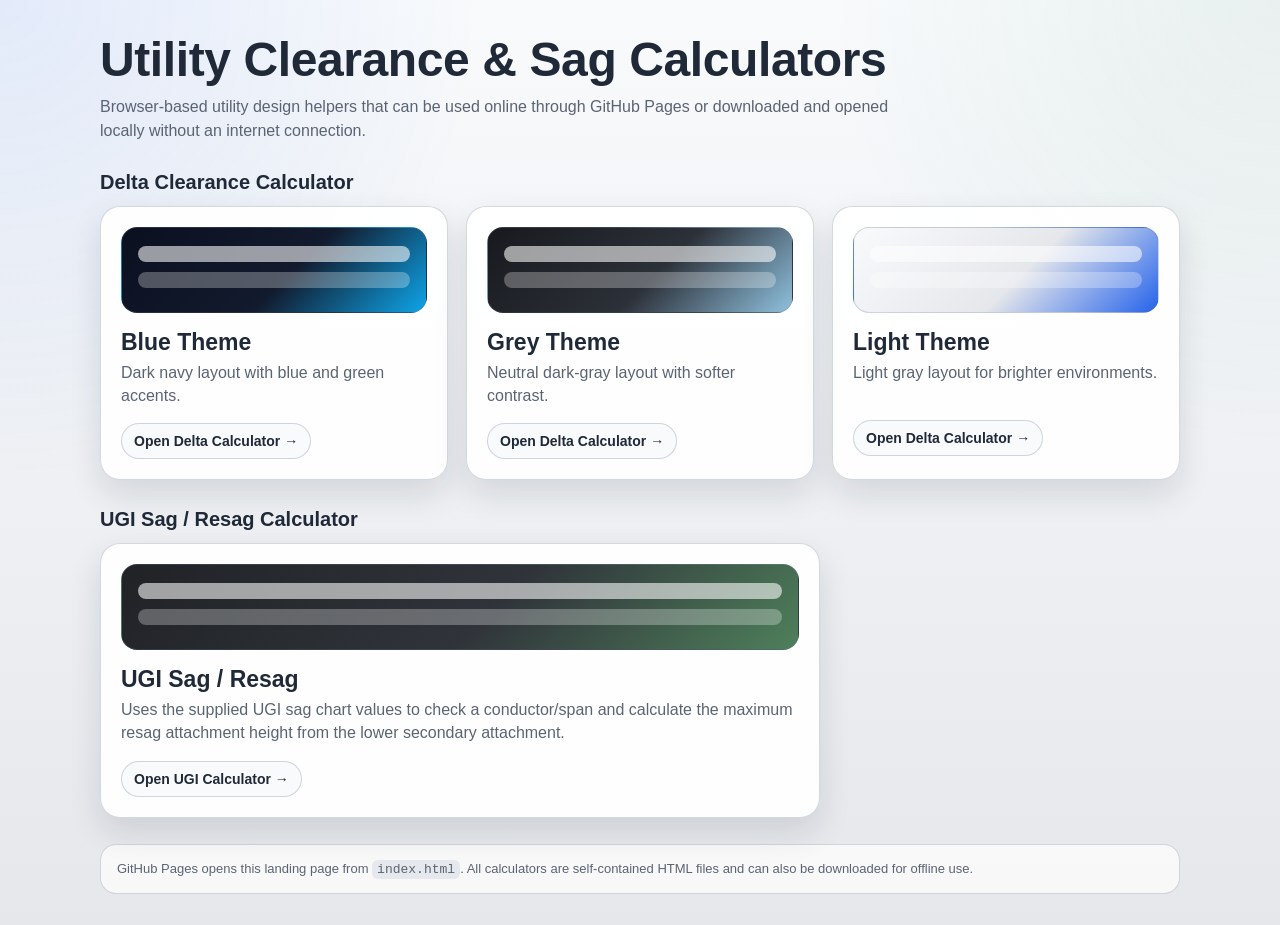
==== index.html @ 37044908 "Add UGI calculator to landing page" ====
<!doctype html>
<html lang="en">
<head>
  <meta charset="utf-8" />
  <meta name="viewport" content="width=device-width, initial-scale=1" />
  <title>Utility Clearance & Sag Calculators</title>
  <style>
    :root {
      --bg: #eef1f5;
      --panel: #ffffff;
      --text: #1f2937;
      --muted: #5b6472;
      --border: rgba(100,116,139,.28);
      --shadow: 0 14px 32px rgba(15,23,42,.12);
      --radius: 20px;
    }
    * { box-sizing: border-box; }
    html, body {
      margin: 0;
      min-height: 100%;
      font-family: Segoe UI, Roboto, Arial, sans-serif;
      background:
        radial-gradient(circle at top left, rgba(37,99,235,.10), transparent 30rem),
        radial-gradient(circle at top right, rgba(47,133,90,.08), transparent 28rem),
        linear-gradient(180deg, #f8fafc 0%, #e5e7eb 100%);
      color: var(--text);
    }
    .wrap { max-width: 1120px; margin: 0 auto; padding: 32px 20px; }
    header { margin-bottom: 26px; }
    h1 { margin: 0 0 8px; font-size: clamp(30px, 5vw, 48px); letter-spacing: -.4px; }
    .sub { color: var(--muted); font-size: 16px; line-height: 1.5; max-width: 820px; }
    h2 { margin: 28px 0 12px; font-size: 20px; }
    .grid { display: grid; grid-template-columns: repeat(3, 1fr); gap: 18px; }
    .grid.single { grid-template-columns: minmax(280px, 1fr); max-width: 720px; }
    @media (max-width: 800px) { .grid, .grid.single { grid-template-columns: 1fr; } }
    .card {
      display: block;
      text-decoration: none;
      color: inherit;
      background: rgba(255,255,255,.92);
      border: 1px solid var(--border);
      border-radius: var(--radius);
      box-shadow: var(--shadow);
      padding: 20px;
      transition: transform .12s ease, box-shadow .12s ease, border-color .12s ease;
    }
    .card:hover {
      transform: translateY(-2px);
      box-shadow: 0 18px 42px rgba(15,23,42,.16);
      border-color: rgba(37,99,235,.35);
    }
    .swatch {
      height: 86px;
      border-radius: 16px;
      border: 1px solid var(--border);
      margin-bottom: 16px;
      overflow: hidden;
      position: relative;
    }
    .swatch:after {
      content: "";
      position: absolute;
      left: 16px;
      right: 16px;
      top: 18px;
      height: 16px;
      border-radius: 999px;
      background: rgba(255,255,255,.58);
      box-shadow: 0 26px 0 rgba(255,255,255,.28);
    }
    .blue-swatch { background: linear-gradient(135deg, #0b1020, #121a2d 55%, #0ea5e9); }
    .grey-swatch { background: linear-gradient(135deg, #17191d, #2c3038 55%, #8fc1de); }
    .light-swatch { background: linear-gradient(135deg, #f8fafc, #e5e7eb 55%, #2563eb); }
    .ugi-swatch { background: linear-gradient(135deg, #202226, #30343a 55%, #4e805b); }
    .theme-title { font-size: 23px; font-weight: 800; margin-bottom: 6px; }
    .desc { color: var(--muted); line-height: 1.42; min-height: 42px; }
    .open {
      margin-top: 16px;
      display: inline-flex;
      align-items: center;
      gap: 8px;
      border-radius: 999px;
      padding: 9px 12px;
      border: 1px solid var(--border);
      background: #f8fafc;
      font-weight: 700;
      font-size: 14px;
    }
    .note {
      margin-top: 26px;
      color: var(--muted);
      font-size: 13px;
      line-height: 1.5;
      background: rgba(255,255,255,.70);
      border: 1px solid var(--border);
      border-radius: 16px;
      padding: 14px 16px;
    }
    code { background: rgba(148,163,184,.20); padding: 2px 5px; border-radius: 6px; }
  </style>
</head>
<body>
  <main class="wrap">
    <header>
      <h1>Utility Clearance & Sag Calculators</h1>
      <div class="sub">Browser-based utility design helpers that can be used online through GitHub Pages or downloaded and opened locally without an internet connection.</div>
    </header>

    <h2>Delta Clearance Calculator</h2>
    <section class="grid" aria-label="Delta calculator themes">
      <a class="card" href="blue.html">
        <div class="swatch blue-swatch"></div>
        <div class="theme-title">Blue Theme</div>
        <div class="desc">Dark navy layout with blue and green accents.</div>
        <div class="open">Open Delta Calculator →</div>
      </a>

      <a class="card" href="grey.html">
        <div class="swatch grey-swatch"></div>
        <div class="theme-title">Grey Theme</div>
        <div class="desc">Neutral dark-gray layout with softer contrast.</div>
        <div class="open">Open Delta Calculator →</div>
      </a>

      <a class="card" href="light.html">
        <div class="swatch light-swatch"></div>
        <div class="theme-title">Light Theme</div>
        <div class="desc">Light gray layout for brighter environments.</div>
        <div class="open">Open Delta Calculator →</div>
      </a>
    </section>

    <h2>UGI Sag / Resag Calculator</h2>
    <section class="grid single" aria-label="UGI sag calculator">
      <a class="card" href="ugi-resag.html">
        <div class="swatch ugi-swatch"></div>
        <div class="theme-title">UGI Sag / Resag</div>
        <div class="desc">Uses the supplied UGI sag chart values to check a conductor/span and calculate the maximum resag attachment height from the lower secondary attachment.</div>
        <div class="open">Open UGI Calculator →</div>
      </a>
    </section>

    <div class="note">
      GitHub Pages opens this landing page from <code>index.html</code>. All calculators are self-contained HTML files and can also be downloaded for offline use.
    </div>
  </main>
</body>
</html>
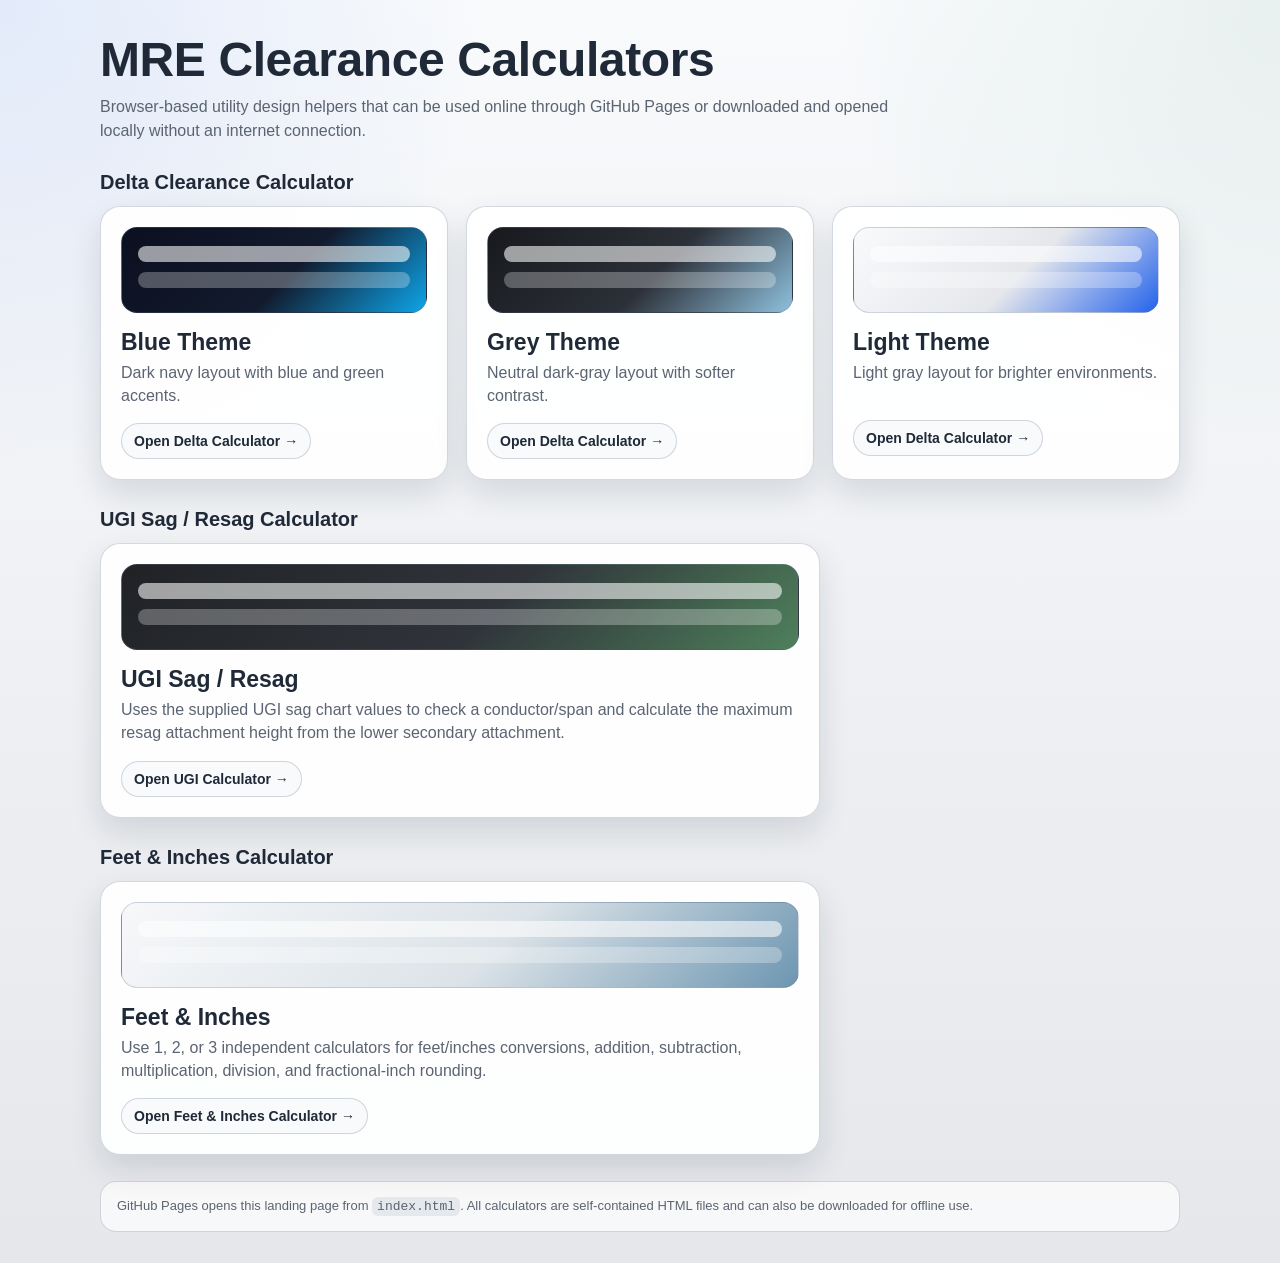
==== commit eeacbd7b: "Add feet and inches calculator to landing page" ====
--- a/index.html
+++ b/index.html
@@ -3,7 +3,7 @@
 <head>
   <meta charset="utf-8" />
   <meta name="viewport" content="width=device-width, initial-scale=1" />
-  <title>Utility Clearance & Sag Calculators</title>
+  <title>MRE Clearance Calculators</title>
   <style>
     :root {
       --bg: #eef1f5;
@@ -72,6 +72,7 @@
     .grey-swatch { background: linear-gradient(135deg, #17191d, #2c3038 55%, #8fc1de); }
     .light-swatch { background: linear-gradient(135deg, #f8fafc, #e5e7eb 55%, #2563eb); }
     .ugi-swatch { background: linear-gradient(135deg, #202226, #30343a 55%, #4e805b); }
+    .feet-swatch { background: linear-gradient(135deg, #f7f8fa, #dce3e8 55%, #6d96b1); }
     .theme-title { font-size: 23px; font-weight: 800; margin-bottom: 6px; }
     .desc { color: var(--muted); line-height: 1.42; min-height: 42px; }
     .open {
@@ -102,7 +103,7 @@
 <body>
   <main class="wrap">
     <header>
-      <h1>Utility Clearance & Sag Calculators</h1>
+      <h1>MRE Clearance Calculators</h1>
       <div class="sub">Browser-based utility design helpers that can be used online through GitHub Pages or downloaded and opened locally without an internet connection.</div>
     </header>
 
@@ -114,14 +115,12 @@
         <div class="desc">Dark navy layout with blue and green accents.</div>
         <div class="open">Open Delta Calculator →</div>
       </a>
-
       <a class="card" href="grey.html">
         <div class="swatch grey-swatch"></div>
         <div class="theme-title">Grey Theme</div>
         <div class="desc">Neutral dark-gray layout with softer contrast.</div>
         <div class="open">Open Delta Calculator →</div>
       </a>
-
       <a class="card" href="light.html">
         <div class="swatch light-swatch"></div>
         <div class="theme-title">Light Theme</div>
@@ -140,6 +139,16 @@
       </a>
     </section>
 
+    <h2>Feet & Inches Calculator</h2>
+    <section class="grid single" aria-label="Feet and inches calculator">
+      <a class="card" href="feet-inches.html">
+        <div class="swatch feet-swatch"></div>
+        <div class="theme-title">Feet & Inches</div>
+        <div class="desc">Use 1, 2, or 3 independent calculators for feet/inches conversions, addition, subtraction, multiplication, division, and fractional-inch rounding.</div>
+        <div class="open">Open Feet & Inches Calculator →</div>
+      </a>
+    </section>
+
     <div class="note">
       GitHub Pages opens this landing page from <code>index.html</code>. All calculators are self-contained HTML files and can also be downloaded for offline use.
     </div>
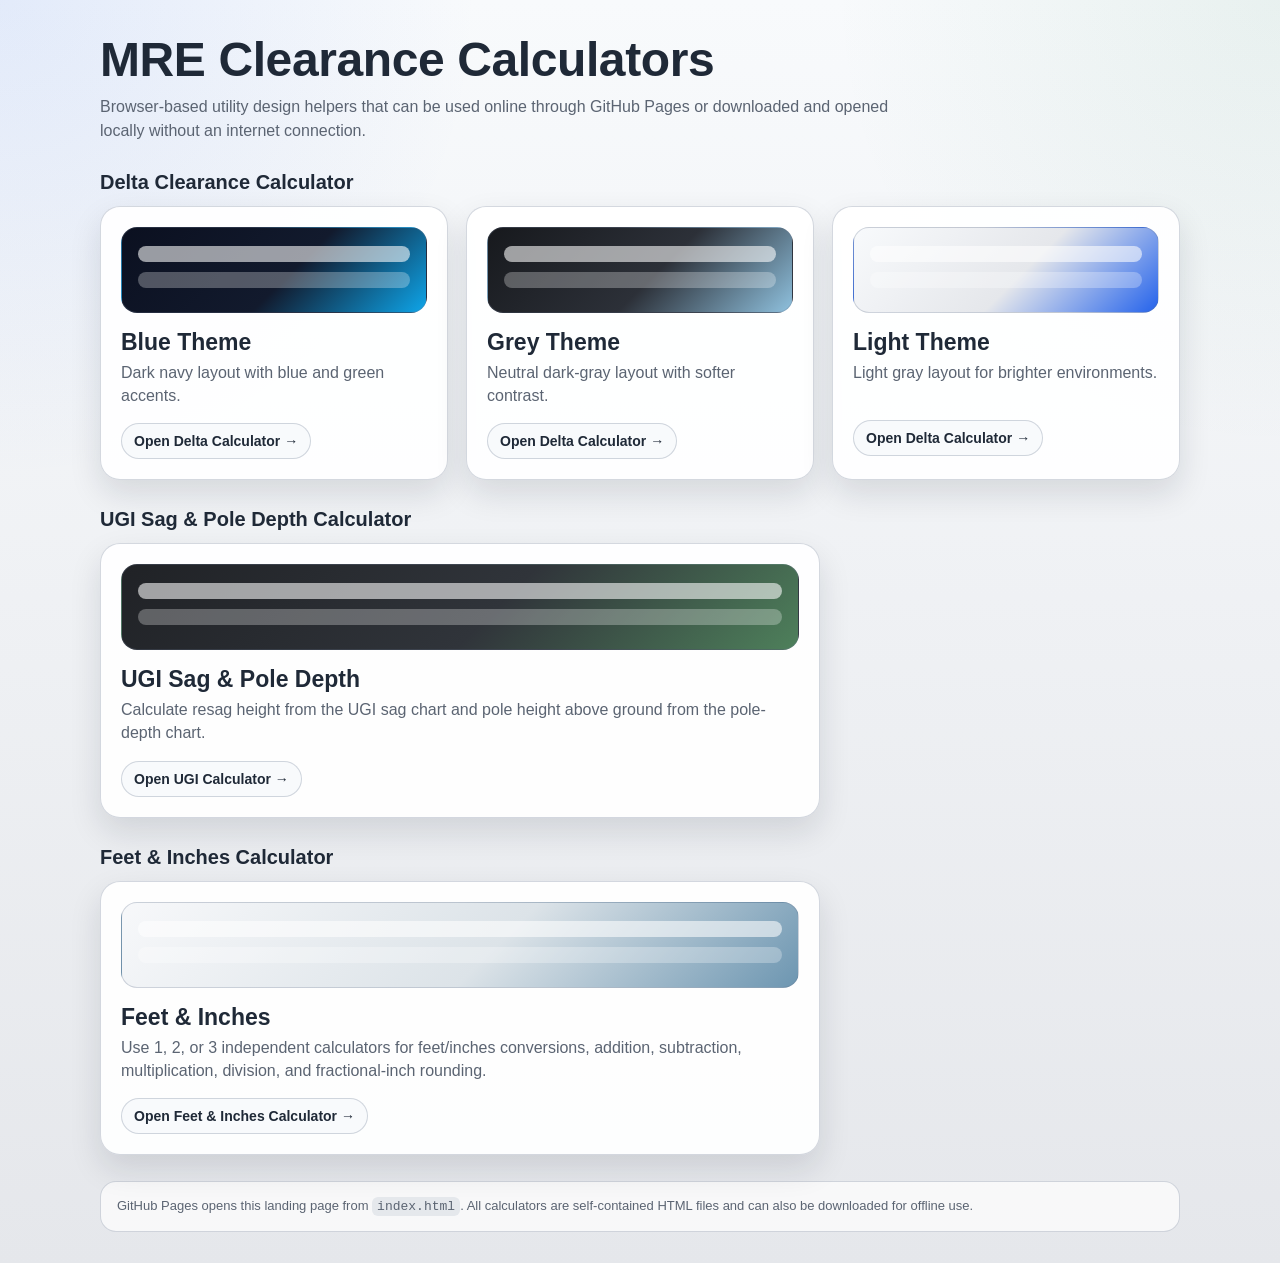
==== commit faad112b: "Rename UGI calculator on landing page" ====
--- a/index.html
+++ b/index.html
@@ -129,12 +129,12 @@
       </a>
     </section>
 
-    <h2>UGI Sag / Resag Calculator</h2>
-    <section class="grid single" aria-label="UGI sag calculator">
+    <h2>UGI Sag & Pole Depth Calculator</h2>
+    <section class="grid single" aria-label="UGI sag and pole depth calculator">
       <a class="card" href="ugi-resag.html">
         <div class="swatch ugi-swatch"></div>
-        <div class="theme-title">UGI Sag / Resag</div>
-        <div class="desc">Uses the supplied UGI sag chart values to check a conductor/span and calculate the maximum resag attachment height from the lower secondary attachment.</div>
+        <div class="theme-title">UGI Sag & Pole Depth</div>
+        <div class="desc">Calculate resag height from the UGI sag chart and pole height above ground from the pole-depth chart.</div>
         <div class="open">Open UGI Calculator →</div>
       </a>
     </section>
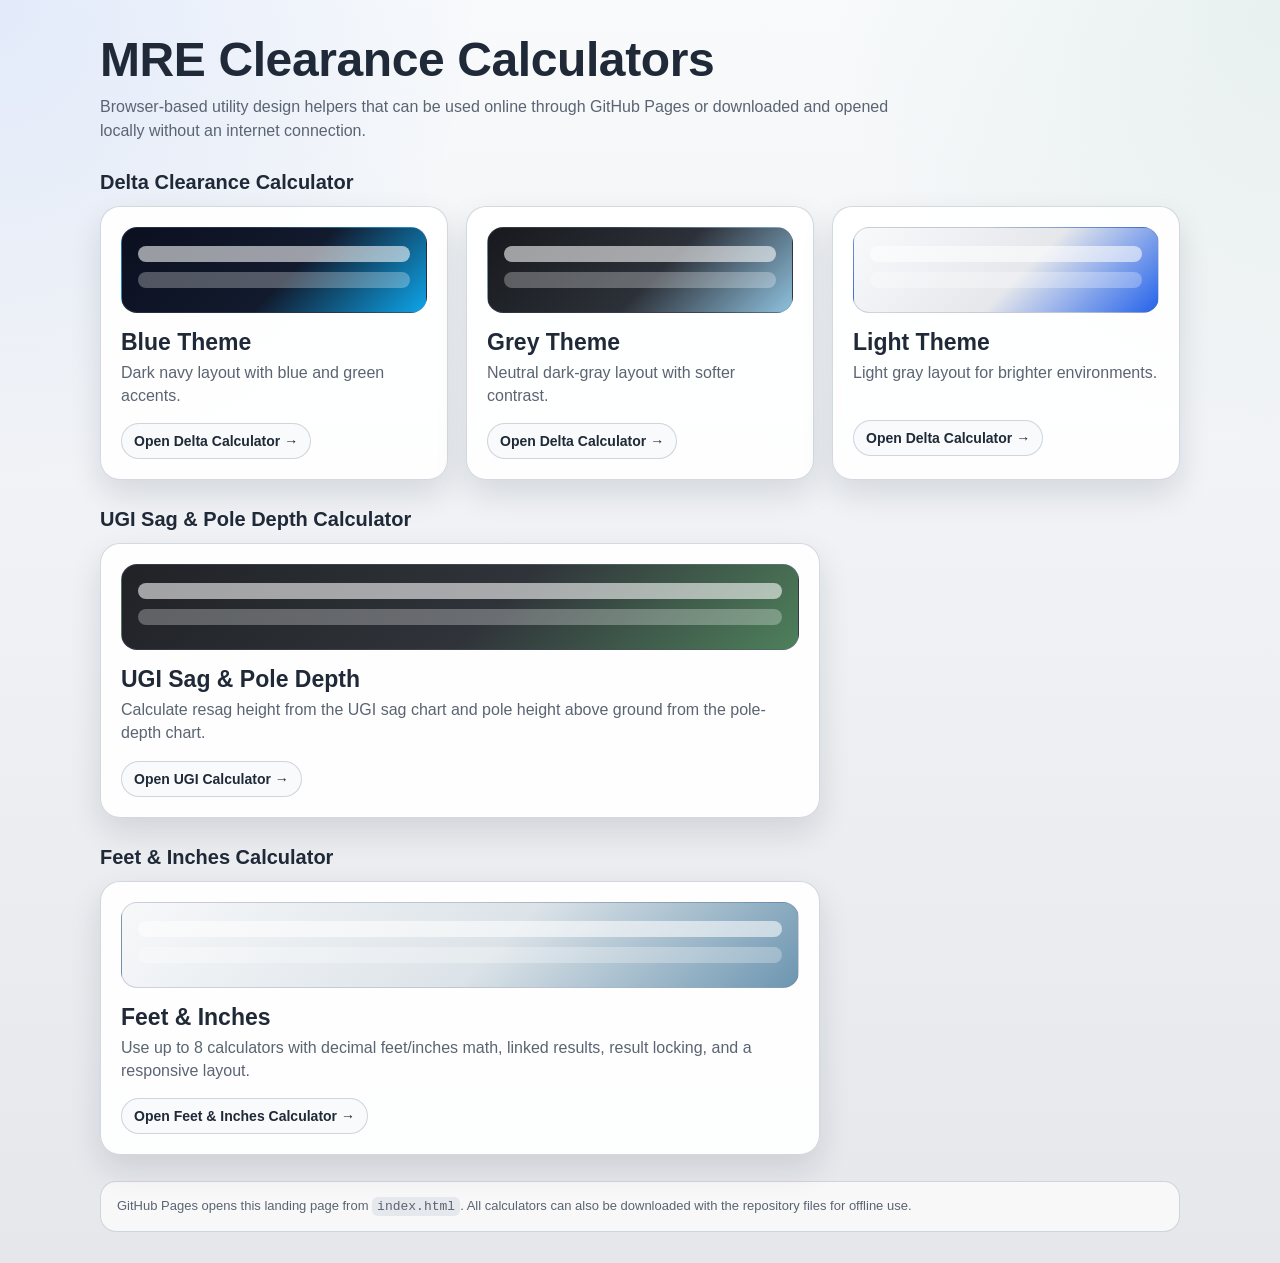
==== commit d049cbb2: "Update landing page for redesigned feet and inches calculator" ====
--- a/index.html
+++ b/index.html
@@ -144,13 +144,13 @@
       <a class="card" href="feet-inches.html">
         <div class="swatch feet-swatch"></div>
         <div class="theme-title">Feet & Inches</div>
-        <div class="desc">Use 1, 2, or 3 independent calculators for feet/inches conversions, addition, subtraction, multiplication, division, and fractional-inch rounding.</div>
+        <div class="desc">Use up to 8 calculators with decimal feet/inches math, linked results, result locking, and a responsive layout.</div>
         <div class="open">Open Feet & Inches Calculator →</div>
       </a>
     </section>
 
     <div class="note">
-      GitHub Pages opens this landing page from <code>index.html</code>. All calculators are self-contained HTML files and can also be downloaded for offline use.
+      GitHub Pages opens this landing page from <code>index.html</code>. All calculators can also be downloaded with the repository files for offline use.
     </div>
   </main>
 </body>
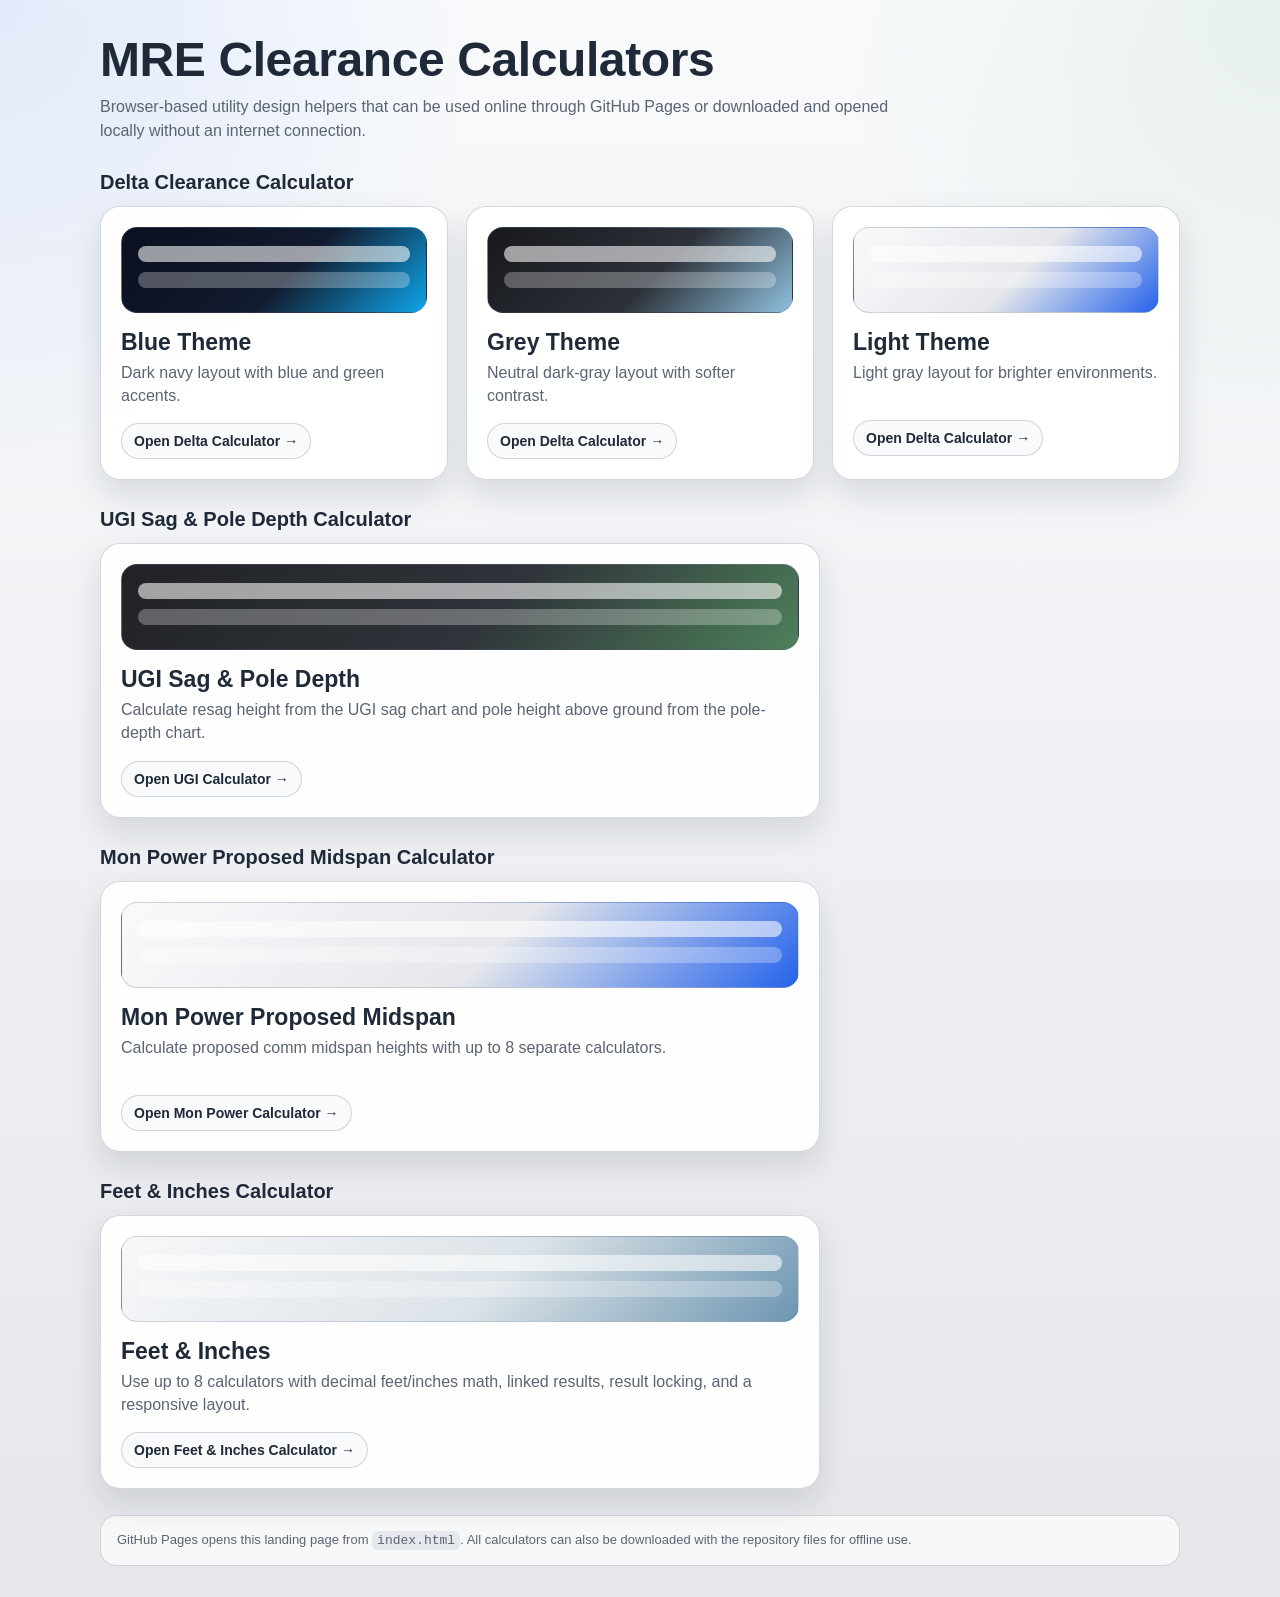
==== commit 9522e6b5: "Add separate Mon Power proposed midspan calculator" ====
--- a/index.html
+++ b/index.html
@@ -139,6 +139,16 @@
       </a>
     </section>
 
+    <h2>Mon Power Proposed Midspan Calculator</h2>
+    <section class="grid single" aria-label="Mon Power proposed midspan calculator">
+      <a class="card" href="mon-power-midspan.html">
+        <div class="swatch light-swatch"></div>
+        <div class="theme-title">Mon Power Proposed Midspan</div>
+        <div class="desc">Calculate proposed comm midspan heights with up to 8 separate calculators.</div>
+        <div class="open">Open Mon Power Calculator →</div>
+      </a>
+    </section>
+
     <h2>Feet & Inches Calculator</h2>
     <section class="grid single" aria-label="Feet and inches calculator">
       <a class="card" href="feet-inches.html">
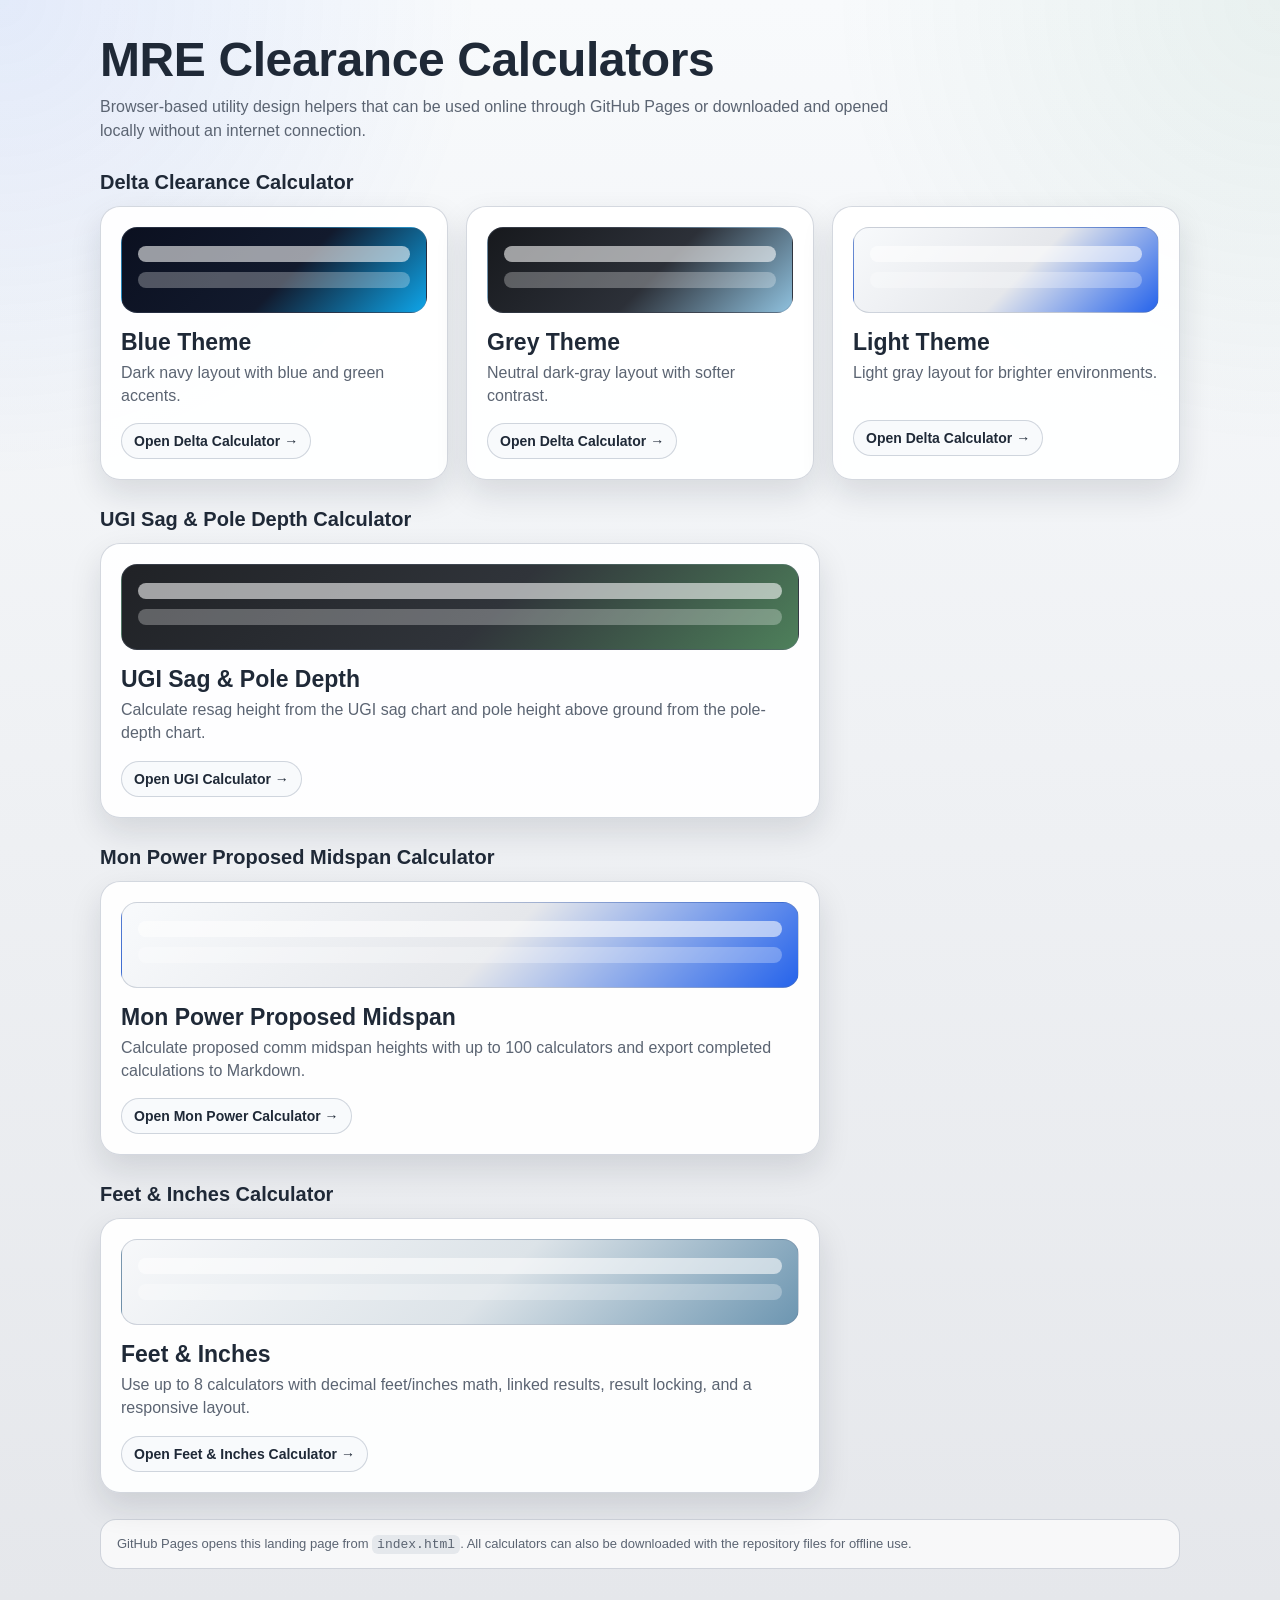
==== commit c7a2f537: "Support 100 Mon Power calculators and Markdown export" ====
--- a/index.html
+++ b/index.html
@@ -144,7 +144,7 @@
       <a class="card" href="mon-power-midspan.html">
         <div class="swatch light-swatch"></div>
         <div class="theme-title">Mon Power Proposed Midspan</div>
-        <div class="desc">Calculate proposed comm midspan heights with up to 8 separate calculators.</div>
+        <div class="desc">Calculate proposed comm midspan heights with up to 100 calculators and export completed calculations to Markdown.</div>
         <div class="open">Open Mon Power Calculator →</div>
       </a>
     </section>
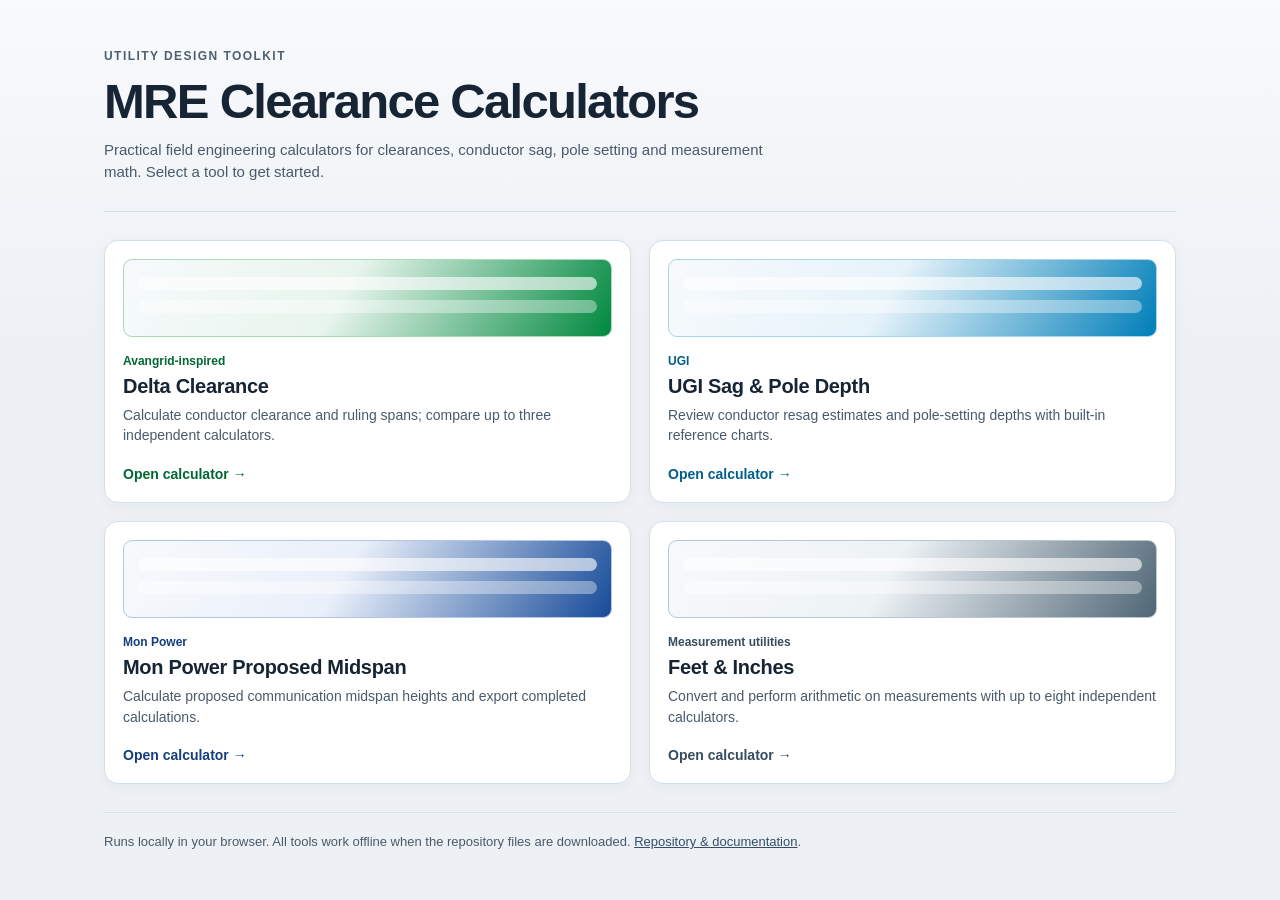
==== commit 6844d446: "Refine calculator suite: index.html" ====
--- a/index.html
+++ b/index.html
@@ -1,167 +1,22 @@
 <!doctype html>
 <html lang="en">
 <head>
-  <meta charset="utf-8" />
-  <meta name="viewport" content="width=device-width, initial-scale=1" />
-  <title>MRE Clearance Calculators</title>
-  <style>
-    :root {
-      --bg: #eef1f5;
-      --panel: #ffffff;
-      --text: #1f2937;
-      --muted: #5b6472;
-      --border: rgba(100,116,139,.28);
-      --shadow: 0 14px 32px rgba(15,23,42,.12);
-      --radius: 20px;
-    }
-    * { box-sizing: border-box; }
-    html, body {
-      margin: 0;
-      min-height: 100%;
-      font-family: Segoe UI, Roboto, Arial, sans-serif;
-      background:
-        radial-gradient(circle at top left, rgba(37,99,235,.10), transparent 30rem),
-        radial-gradient(circle at top right, rgba(47,133,90,.08), transparent 28rem),
-        linear-gradient(180deg, #f8fafc 0%, #e5e7eb 100%);
-      color: var(--text);
-    }
-    .wrap { max-width: 1120px; margin: 0 auto; padding: 32px 20px; }
-    header { margin-bottom: 26px; }
-    h1 { margin: 0 0 8px; font-size: clamp(30px, 5vw, 48px); letter-spacing: -.4px; }
-    .sub { color: var(--muted); font-size: 16px; line-height: 1.5; max-width: 820px; }
-    h2 { margin: 28px 0 12px; font-size: 20px; }
-    .grid { display: grid; grid-template-columns: repeat(3, 1fr); gap: 18px; }
-    .grid.single { grid-template-columns: minmax(280px, 1fr); max-width: 720px; }
-    @media (max-width: 800px) { .grid, .grid.single { grid-template-columns: 1fr; } }
-    .card {
-      display: block;
-      text-decoration: none;
-      color: inherit;
-      background: rgba(255,255,255,.92);
-      border: 1px solid var(--border);
-      border-radius: var(--radius);
-      box-shadow: var(--shadow);
-      padding: 20px;
-      transition: transform .12s ease, box-shadow .12s ease, border-color .12s ease;
-    }
-    .card:hover {
-      transform: translateY(-2px);
-      box-shadow: 0 18px 42px rgba(15,23,42,.16);
-      border-color: rgba(37,99,235,.35);
-    }
-    .swatch {
-      height: 86px;
-      border-radius: 16px;
-      border: 1px solid var(--border);
-      margin-bottom: 16px;
-      overflow: hidden;
-      position: relative;
-    }
-    .swatch:after {
-      content: "";
-      position: absolute;
-      left: 16px;
-      right: 16px;
-      top: 18px;
-      height: 16px;
-      border-radius: 999px;
-      background: rgba(255,255,255,.58);
-      box-shadow: 0 26px 0 rgba(255,255,255,.28);
-    }
-    .blue-swatch { background: linear-gradient(135deg, #0b1020, #121a2d 55%, #0ea5e9); }
-    .grey-swatch { background: linear-gradient(135deg, #17191d, #2c3038 55%, #8fc1de); }
-    .light-swatch { background: linear-gradient(135deg, #f8fafc, #e5e7eb 55%, #2563eb); }
-    .ugi-swatch { background: linear-gradient(135deg, #202226, #30343a 55%, #4e805b); }
-    .feet-swatch { background: linear-gradient(135deg, #f7f8fa, #dce3e8 55%, #6d96b1); }
-    .theme-title { font-size: 23px; font-weight: 800; margin-bottom: 6px; }
-    .desc { color: var(--muted); line-height: 1.42; min-height: 42px; }
-    .open {
-      margin-top: 16px;
-      display: inline-flex;
-      align-items: center;
-      gap: 8px;
-      border-radius: 999px;
-      padding: 9px 12px;
-      border: 1px solid var(--border);
-      background: #f8fafc;
-      font-weight: 700;
-      font-size: 14px;
-    }
-    .note {
-      margin-top: 26px;
-      color: var(--muted);
-      font-size: 13px;
-      line-height: 1.5;
-      background: rgba(255,255,255,.70);
-      border: 1px solid var(--border);
-      border-radius: 16px;
-      padding: 14px 16px;
-    }
-    code { background: rgba(148,163,184,.20); padding: 2px 5px; border-radius: 6px; }
-  </style>
+<meta charset="utf-8">
+<meta name="viewport" content="width=device-width, initial-scale=1">
+<meta name="color-scheme" content="light">
+<title>MRE Clearance Calculators</title>
+<link rel="stylesheet" href="suite.css?v=20261125">
 </head>
-<body>
-  <main class="wrap">
-    <header>
-      <h1>MRE Clearance Calculators</h1>
-      <div class="sub">Browser-based utility design helpers that can be used online through GitHub Pages or downloaded and opened locally without an internet connection.</div>
-    </header>
-
-    <h2>Delta Clearance Calculator</h2>
-    <section class="grid" aria-label="Delta calculator themes">
-      <a class="card" href="blue.html">
-        <div class="swatch blue-swatch"></div>
-        <div class="theme-title">Blue Theme</div>
-        <div class="desc">Dark navy layout with blue and green accents.</div>
-        <div class="open">Open Delta Calculator →</div>
-      </a>
-      <a class="card" href="grey.html">
-        <div class="swatch grey-swatch"></div>
-        <div class="theme-title">Grey Theme</div>
-        <div class="desc">Neutral dark-gray layout with softer contrast.</div>
-        <div class="open">Open Delta Calculator →</div>
-      </a>
-      <a class="card" href="light.html">
-        <div class="swatch light-swatch"></div>
-        <div class="theme-title">Light Theme</div>
-        <div class="desc">Light gray layout for brighter environments.</div>
-        <div class="open">Open Delta Calculator →</div>
-      </a>
-    </section>
-
-    <h2>UGI Sag & Pole Depth Calculator</h2>
-    <section class="grid single" aria-label="UGI sag and pole depth calculator">
-      <a class="card" href="ugi-resag.html">
-        <div class="swatch ugi-swatch"></div>
-        <div class="theme-title">UGI Sag & Pole Depth</div>
-        <div class="desc">Calculate resag height from the UGI sag chart and pole height above ground from the pole-depth chart.</div>
-        <div class="open">Open UGI Calculator →</div>
-      </a>
-    </section>
-
-    <h2>Mon Power Proposed Midspan Calculator</h2>
-    <section class="grid single" aria-label="Mon Power proposed midspan calculator">
-      <a class="card" href="mon-power-midspan.html">
-        <div class="swatch light-swatch"></div>
-        <div class="theme-title">Mon Power Proposed Midspan</div>
-        <div class="desc">Calculate proposed comm midspan heights with up to 100 calculators and export completed calculations to Markdown.</div>
-        <div class="open">Open Mon Power Calculator →</div>
-      </a>
-    </section>
-
-    <h2>Feet & Inches Calculator</h2>
-    <section class="grid single" aria-label="Feet and inches calculator">
-      <a class="card" href="feet-inches.html">
-        <div class="swatch feet-swatch"></div>
-        <div class="theme-title">Feet & Inches</div>
-        <div class="desc">Use up to 8 calculators with decimal feet/inches math, linked results, result locking, and a responsive layout.</div>
-        <div class="open">Open Feet & Inches Calculator →</div>
-      </a>
-    </section>
-
-    <div class="note">
-      GitHub Pages opens this landing page from <code>index.html</code>. All calculators can also be downloaded with the repository files for offline use.
-    </div>
-  </main>
+<body class="home">
+<main class="wrap">
+<header class="masthead"><div class="eyebrow">Utility design toolkit</div><h1>MRE Clearance Calculators</h1><p>Practical field engineering calculators for clearances, conductor sag, pole setting and measurement math. Select a tool to get started.</p></header>
+<section class="tool-grid" aria-label="Calculators">
+<a class="tool-card delta" href="light.html"><div class="swatch" aria-hidden="true"></div><span class="card-category">Avangrid-inspired</span><h2>Delta Clearance</h2><p>Calculate conductor clearance and ruling spans; compare up to three independent calculators.</p><span class="open">Open calculator →</span></a>
+<a class="tool-card ugi" href="ugi-resag.html"><div class="swatch" aria-hidden="true"></div><span class="card-category">UGI</span><h2>UGI Sag &amp; Pole Depth</h2><p>Review conductor resag estimates and pole-setting depths with built-in reference charts.</p><span class="open">Open calculator →</span></a>
+<a class="tool-card mon" href="mon-power-midspan.html"><div class="swatch" aria-hidden="true"></div><span class="card-category">Mon Power</span><h2>Mon Power Proposed Midspan</h2><p>Calculate proposed communication midspan heights and export completed calculations.</p><span class="open">Open calculator →</span></a>
+<a class="tool-card feet" href="feet-inches.html"><div class="swatch" aria-hidden="true"></div><span class="card-category">Measurement utilities</span><h2>Feet &amp; Inches</h2><p>Convert and perform arithmetic on measurements with up to eight independent calculators.</p><span class="open">Open calculator →</span></a>
+</section>
+<footer>Runs locally in your browser. All tools work offline when the repository files are downloaded. <a href="https://github.com/AZX-215/mre-clearance-calculators">Repository &amp; documentation</a>.</footer>
+</main>
 </body>
-</html>
+</html>
--- a/suite.css
+++ b/suite.css
@@ -0,0 +1,131 @@
+/* Shared light-only calculator design system */
+:root {
+  color-scheme: light;
+  --suite-bg: #edf1f5; --suite-panel: #fff; --suite-text: #162433;
+  --suite-muted: #495a6b; --suite-border: #d5dfe7; --suite-field: #b4c2cf;
+  --brand: #45576a; --brand-dark: #344557; --brand-light: #e9eef3; --brand-edge: #b8c6d3;
+  --suite-radius: 12px; --suite-shadow: 0 3px 14px #14283d0a;
+  font-family: "Segoe UI", Arial, sans-serif;
+}
+.delta { --brand: #00883e; --brand-dark: #006831; --brand-light: #e8f5ed; --brand-edge: #abd8bb; }
+.ugi { --brand: #007eb8; --brand-dark: #005e8e; --brand-light: #e6f3fa; --brand-edge: #a8d4e9; }
+.mon { --brand: #174b99; --brand-dark: #143e7e; --brand-light: #eaf0fa; --brand-edge: #b2c6eb; }
+.feet { --brand: #506676; --brand-dark: #354d5e; --brand-light: #edf2f5; --brand-edge: #b7c8d3; }
+* { box-sizing: border-box; }
+html { background: var(--suite-bg); }
+body {
+  margin: 0; padding: 0; min-height: 100vh; color: var(--suite-text);
+  background: linear-gradient(180deg, #f8fafc 0, var(--suite-bg) 340px);
+  font: 15px/1.45 "Segoe UI", Arial, sans-serif;
+}
+body.tool { border-top: 4px solid var(--brand); }
+.tool .wrap, .tool .page { width: min(100%, 1440px); max-width: 1440px; margin: auto; padding: 18px 24px 40px; }
+.tool h1 { color: var(--suite-text); font-size: clamp(24px, 2.8vw, 36px); line-height: 1.18; letter-spacing: -.025em; margin: 0; font-weight: 750; }
+.tool h2 { font-size: 18px; line-height: 1.3; font-weight: 700; color: var(--suite-text); }
+.tool .subtitle, .tool .page-intro { color: var(--suite-muted); font-size: 14px; line-height: 1.5; margin: 5px 0 0; }
+.tool .back { display: inline-flex; align-items: center; color: var(--brand-dark); font-weight: 650; font-size: 13px; text-decoration: none; margin-bottom: 14px; padding: 5px 0; }
+.tool .back:hover { text-decoration: underline; }
+.tool header, .tool .topbar { margin: 0 0 20px; padding: 0 0 20px; border: 0; border-bottom: 1px solid var(--suite-border); border-radius: 0; background: none; box-shadow: none; }
+.tool .topbar { align-items: end; gap: 16px; }
+.tool .page-controls { gap: 8px; flex-wrap: wrap; }
+.tool .page-controls select { min-width: 140px; }
+.tool .card, .tool .calculator { background: var(--suite-panel); border: 1px solid var(--suite-border); border-radius: var(--suite-radius); box-shadow: var(--suite-shadow); min-width: 0; }
+.tool .card { padding: 18px; }
+.tool .calc-header { background: #f8fafc; border-bottom: 1px solid var(--suite-border); padding: 13px 16px; min-height: 56px; }
+.tool .content { padding: 16px; gap: 14px; }
+.tool .grid { gap: 16px; }
+.tool label, .tool legend { color: var(--suite-muted); font-size: 13px; font-weight: 650; margin-bottom: 5px; }
+.tool input, .tool select, .tool textarea {
+  font: inherit; font-size: 14px; min-height: 42px; min-width: 0; border: 1px solid var(--suite-field);
+  border-radius: 8px; background: #fff; color: var(--suite-text); padding: 9px 11px;
+}
+.tool textarea { min-height: 76px; }
+.tool input::placeholder, .tool textarea::placeholder { color: #718195; }
+.tool select { padding-right: 28px; text-overflow: ellipsis; }
+.tool input:focus, .tool select:focus, .tool textarea:focus { border-color: var(--brand); box-shadow: 0 0 0 3px var(--brand-light); outline: none; }
+.tool :focus-visible, .home :focus-visible { outline: 3px solid var(--brand); outline-offset: 3px; }
+.tool button { min-height: 40px; border: 1px solid var(--suite-field); border-radius: 8px; background: #fff; color: var(--suite-text); font: 650 13px/1.3 "Segoe UI", Arial, sans-serif; padding: 9px 13px; cursor: pointer; }
+.tool button:hover { background: #edf2f6; }
+.tool button.primary, .tool button.blue, .tool #exportMarkdown, .tool .buttons button:not(.secondary) { background: var(--brand-dark); border-color: var(--brand-dark); color: white; }
+.tool button.primary:hover, .tool button.blue:hover, .tool #exportMarkdown:hover, .tool .buttons button:not(.secondary):hover { background: var(--brand); border-color: var(--brand); }
+.tool button:disabled { opacity: .55; cursor: default; }
+.tool .calc-header button { min-height: 36px; }
+.tool .big, .tool .hero, .mon .result, .feet .result { border-color: var(--brand-edge); background: var(--brand-light); border-radius: 10px; }
+.tool .big .value, .tool .hero .v, .mon .result-value, .feet .big { color: var(--brand-dark); font-size: clamp(25px, 3vw, 36px); font-weight: 750; font-variant-numeric: tabular-nums; }
+.tool .stat { background: #f7f9fb; border: 1px solid var(--suite-border); border-radius: 8px; padding: 12px; min-width: 0; min-height: 74px; }
+.tool .stat .k, .tool .small, .tool .note, .tool .hint, .tool .controls-note, .tool .result-title, .tool .result-label, .tool dt, .tool .metric-label { color: var(--suite-muted); font-size: 12px; line-height: 1.5; }
+.tool .stat .v { color: var(--suite-text); font-weight: 700; overflow-wrap: anywhere; font-variant-numeric: tabular-nums; }
+.tool .pill { background: #f4f7fa; border-color: var(--suite-border); color: var(--suite-muted); }
+.tool .formula { color: var(--brand-dark); background: var(--brand-light); }
+.tool details { background: #f8fafc; border: 1px solid var(--suite-border); border-radius: 9px; }
+.tool summary { color: var(--suite-text); font-weight: 650; padding: 12px; }
+.tool .table-wrap { border-color: var(--suite-border); }
+.tool th, .tool td { border-color: var(--suite-border); font-size: 13px; }
+.tool th { background: #edf2f6; color: var(--suite-text); }
+.tool .section-title { flex-wrap: wrap; }
+.delta .calc .stats { grid-template-columns: repeat(2, minmax(0, 1fr)); }
+.delta .row > * { min-width: 0; }
+.delta .calc .row .col-7, .delta .calc .row .col-5 { grid-column: span 12; }
+.delta .btns { align-items: center; }
+.ugi { --border: var(--suite-border); --text: var(--suite-text); --muted: var(--suite-muted); --green-bg: var(--brand-light); --green-border: var(--brand-edge); --blue-bg: #edf6fb; --blue-border: #b9dbe9; --bad-bg: #fff0ed; --bad-border: #e8b8aa; }
+.ugi .pole-label, .ugi .pole-name { color: var(--suite-muted); }
+.ugi .pole-name { color: var(--brand-dark); font-weight: 750; }
+.ugi .unit span { color: var(--suite-muted); }
+.ugi .info { color: #27566e; }
+.ugi .bad { color: #9a3412; }
+.ugi .goodcell { background: #eff8f1; color: #235f35; }
+.ugi .nacell { background: #fff0ed; color: #a13024; }
+.ugi th:first-child, .ugi td:first-child { background: #f7f9fb; color: var(--suite-text); }
+.ugi .category td { background: var(--brand-dark) !important; color: #fff; }
+.ugi .depth-table tbody tr:nth-child(even) td { background: #f5f8fa; }
+.ugi .hero .v { margin: 4px 0; }
+.ugi #depthOutput .result-grid { grid-template-columns: repeat(2,minmax(0,1fr)); }
+.mon .result.empty { background: #f8fafc; border-color: var(--suite-border); }
+.mon .empty .result-value { color: var(--suite-muted); }
+.mon .copy { background: #fff; color: var(--brand-dark); border-color: var(--brand-edge); }
+.feet .step { background: #f8fafc; border-color: var(--suite-border); padding: 12px; }
+.feet .step-title { color: var(--brand-dark); font-size: 14px; }
+.feet .big { border: 0; padding: 0; margin-bottom: 10px; }
+.feet .big.error { color: #a8271f; font-size: 16px; }
+.feet .result.is-locked { background: #fff8e8; border-color: #dfc680; }
+.feet .result.is-locked .big:not(.error) { color: #7a5b08; }
+.feet .lock-button.is-locked { background: #fff8e8; color: #7a5b08; border-color: #dfc680; }
+.feet .status-badge { color: var(--brand-dark); font-size: 11px; }
+.feet .metric { border-color: var(--brand-edge); }
+.feet .metric-value { font-size: 14px; font-variant-numeric: tabular-nums; }
+.feet .migration-notice { padding: 12px; border: 1px solid #dfc680; border-radius: 8px; background: #fff8e8; color: #72530a; margin: 0 0 16px; }
+@media (min-width: 901px) { .delta .helper .stats { grid-template-columns: repeat(4,minmax(0,1fr)); } }
+@media (max-width: 760px) {
+  .tool .wrap, .tool .page { padding: 14px 12px 28px; }
+  .tool .card, .tool .content { padding: 14px; }
+  .tool .topbar { align-items: stretch; flex-direction: column; }
+  .tool .page-controls { width: 100%; }
+}
+@media (max-width: 430px) { .tool .page-controls { align-items: stretch; } .feet .field-pair { grid-template-columns: 1fr 1fr; } }
+.home .wrap { max-width: 1120px; margin: 0 auto; padding: 48px 24px; }
+.home .masthead { margin-bottom: 28px; border-bottom: 1px solid var(--suite-border); padding-bottom: 28px; }
+.home .eyebrow { font-weight: 750; color: #4d6073; letter-spacing: .12em; font-size: 12px; text-transform: uppercase; }
+.home h1 { font-size: clamp(32px, 5vw, 49px); line-height: 1.1; letter-spacing: -.035em; margin: 10px 0; }
+.home p { color: var(--suite-muted); margin: 0; max-width: 700px; }
+.home .tool-grid { display: grid; grid-template-columns: repeat(2,minmax(0,1fr)); gap: 18px; }
+.home .tool-card { display: flex; flex-direction: column; color: inherit; background: white; border: 1px solid var(--suite-border); border-radius: 14px; box-shadow: var(--suite-shadow); padding: 18px; text-decoration: none; transition: border-color .15s, box-shadow .15s; }
+.home .tool-card:hover { border-color: var(--brand); box-shadow: 0 6px 20px #14283d15; }
+.home .swatch { height: 78px; border: 1px solid var(--brand-edge); border-radius: 9px; background: linear-gradient(120deg,#f7fafc 0%,var(--brand-light) 45%,var(--brand) 100%); position: relative; margin-bottom: 16px; }
+.home .swatch::after { content: ""; position: absolute; top: 17px; left: 14px; right: 14px; height: 13px; border-radius: 8px; background: #ffffffa0; box-shadow: 0 23px 0 #ffffff60; }
+.home .card-category { font-size: 12px; font-weight: 750; color: var(--brand-dark); }
+.home h2 { font-size: 20px; line-height: 1.25; margin: 4px 0 6px; letter-spacing: -.015em; }
+.home .tool-card p { font-size: 14px; margin-bottom: 18px; }
+.home .open { align-self: start; margin-top: auto; color: var(--brand-dark); font-weight: 700; font-size: 14px; }
+.home footer { border-top: 1px solid var(--suite-border); margin-top: 28px; padding-top: 20px; color: var(--suite-muted); font-size: 13px; }
+.home footer a { color: #344e68; }
+@media (max-width: 650px) { .home .wrap { padding: 28px 14px; } .home .tool-grid { grid-template-columns: 1fr; } }
+@media (prefers-reduced-motion: reduce) { * { transition: none !important; } }
+
+.ugi .unit input { padding-right: 42px; }
+.tool .big .label { color: var(--suite-muted); }
+.ugi .hero { padding: 14px; }
+.tool .grid > * { min-width: 0; }
+.delta .helper .stats .stat:last-child .v { margin-top: 3px; }
+.feet .big { background: transparent; }
+.tool .page-controls button { white-space: nowrap; }
+.tool .stat button { max-width: 100%; white-space: normal; }
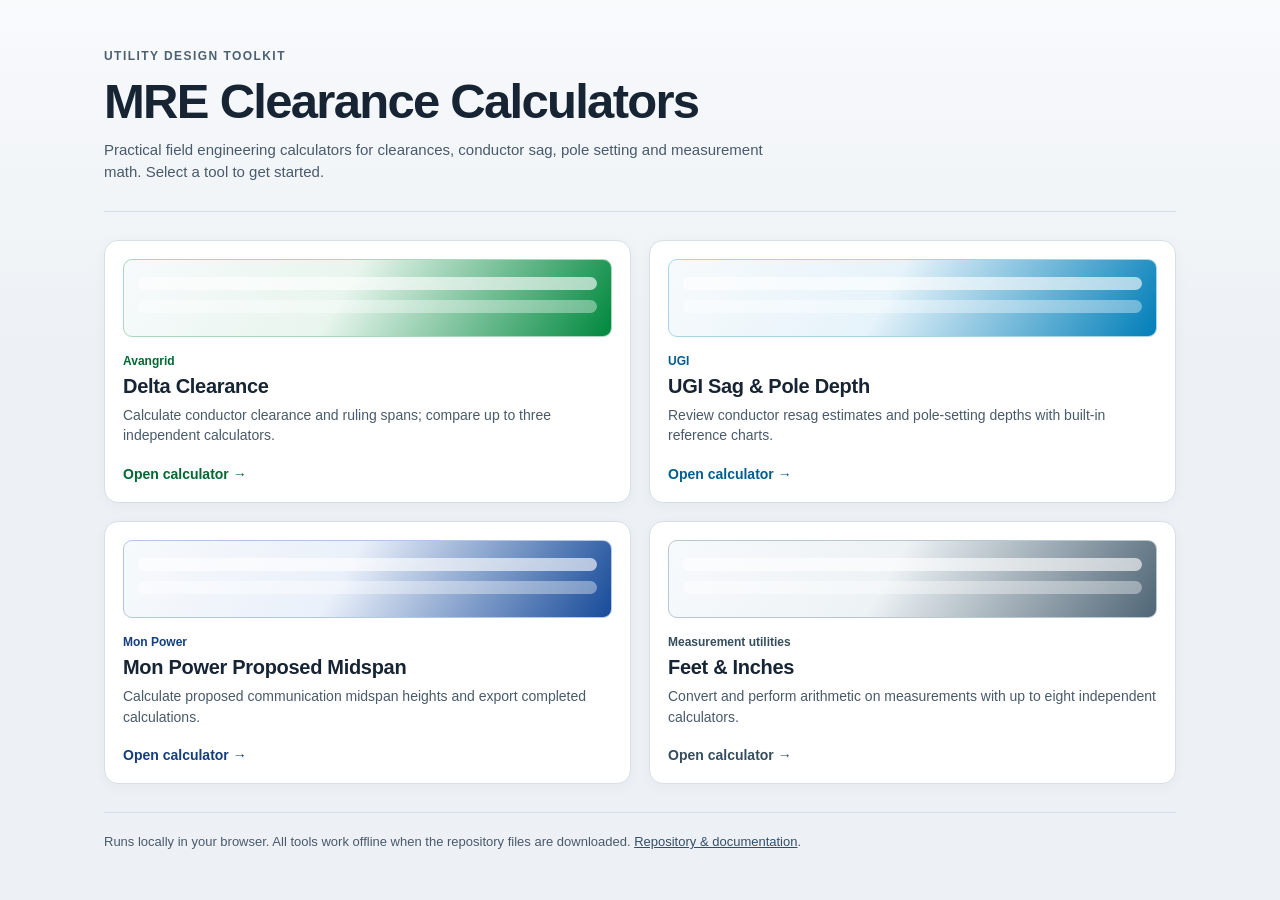
==== commit 97a04979: "Polish layout and labels: index.html" ====
--- a/index.html
+++ b/index.html
@@ -5,13 +5,13 @@
 <meta name="viewport" content="width=device-width, initial-scale=1">
 <meta name="color-scheme" content="light">
 <title>MRE Clearance Calculators</title>
-<link rel="stylesheet" href="suite.css?v=20261125">
+<link rel="stylesheet" href="suite.css?v=20261125-2">
 </head>
 <body class="home">
 <main class="wrap">
 <header class="masthead"><div class="eyebrow">Utility design toolkit</div><h1>MRE Clearance Calculators</h1><p>Practical field engineering calculators for clearances, conductor sag, pole setting and measurement math. Select a tool to get started.</p></header>
 <section class="tool-grid" aria-label="Calculators">
-<a class="tool-card delta" href="light.html"><div class="swatch" aria-hidden="true"></div><span class="card-category">Avangrid-inspired</span><h2>Delta Clearance</h2><p>Calculate conductor clearance and ruling spans; compare up to three independent calculators.</p><span class="open">Open calculator →</span></a>
+<a class="tool-card delta" href="light.html"><div class="swatch" aria-hidden="true"></div><span class="card-category">Avangrid</span><h2>Delta Clearance</h2><p>Calculate conductor clearance and ruling spans; compare up to three independent calculators.</p><span class="open">Open calculator →</span></a>
 <a class="tool-card ugi" href="ugi-resag.html"><div class="swatch" aria-hidden="true"></div><span class="card-category">UGI</span><h2>UGI Sag &amp; Pole Depth</h2><p>Review conductor resag estimates and pole-setting depths with built-in reference charts.</p><span class="open">Open calculator →</span></a>
 <a class="tool-card mon" href="mon-power-midspan.html"><div class="swatch" aria-hidden="true"></div><span class="card-category">Mon Power</span><h2>Mon Power Proposed Midspan</h2><p>Calculate proposed communication midspan heights and export completed calculations.</p><span class="open">Open calculator →</span></a>
 <a class="tool-card feet" href="feet-inches.html"><div class="swatch" aria-hidden="true"></div><span class="card-category">Measurement utilities</span><h2>Feet &amp; Inches</h2><p>Convert and perform arithmetic on measurements with up to eight independent calculators.</p><span class="open">Open calculator →</span></a>
--- a/suite.css
+++ b/suite.css
@@ -129,3 +129,21 @@
 .feet .big { background: transparent; }
 .tool .page-controls button { white-space: nowrap; }
 .tool .stat button { max-width: 100%; white-space: normal; }
+
+/* Use available card width for short measurements, without crowding narrow cards. */
+.mon .calculator { container-type: inline-size; overflow: hidden; }
+.mon .method-inputs { gap: 12px; }
+@container (min-width: 560px) {
+  .mon .content { grid-template-columns: minmax(0, 1fr) minmax(0, 1fr); }
+  .mon .content > .method-inputs, .mon .content > .result, .mon .content > .error { grid-column: 1 / -1; }
+  .mon .method-inputs[data-section="no-comms"] { grid-template-columns: minmax(0, 1fr) minmax(0, 1fr); }
+  .mon .method-inputs > .field, .mon .method-inputs > .hint { grid-column: 1 / -1; }
+}
+@media (min-width: 1100px) {
+  .ugi .wrap { display: grid; grid-template-columns: minmax(0, 1.65fr) minmax(0, 1fr); gap: 16px; align-items: start; }
+  .ugi .wrap > * { grid-column: 1 / -1; min-width: 0; }
+  .ugi .wrap > .back, .ugi .wrap > header, .ugi .wrap > .card { margin-bottom: 0; }
+  .ugi .wrap > .resag-panel { grid-column: 1; }
+  .ugi .wrap > .depth-panel { grid-column: 2; }
+  .ugi .resag-panel .result-grid { grid-template-columns: repeat(2, minmax(0,1fr)); }
+}
